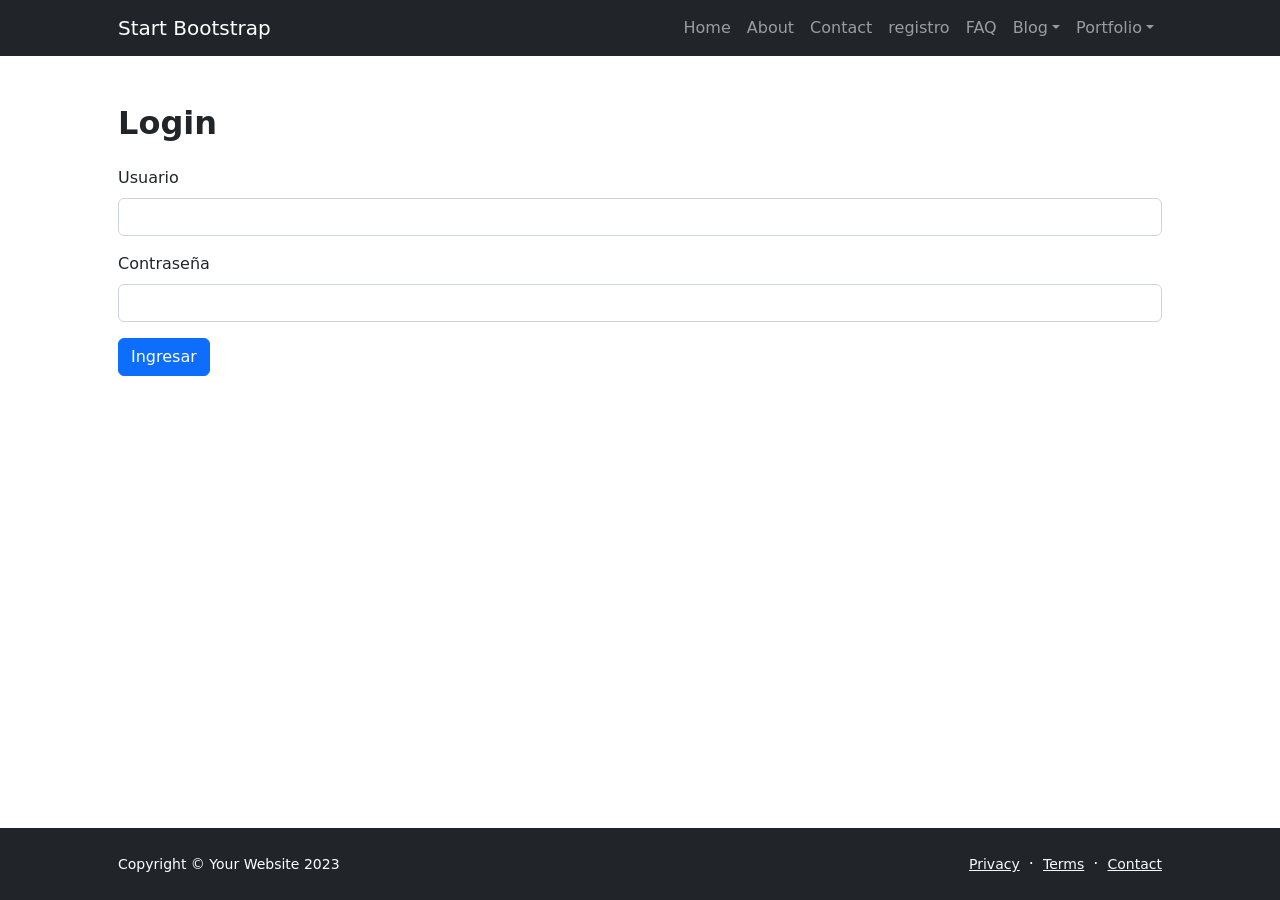
==== login.html @ 95355161 "cambios" ====
<!DOCTYPE html>
<html lang="en">
    <head>
        <meta charset="utf-8" />
        <meta name="viewport" content="width=device-width, initial-scale=1, shrink-to-fit=no" />
        <meta name="description" content="" />
        <meta name="author" content="" />
        <title>Modern Business - Start Bootstrap Template</title>
        <!-- Favicon-->
        <link rel="icon" type="image/x-icon" href="assets/favicon.ico" />
        <!-- Bootstrap icons-->
        <link href="https://cdn.jsdelivr.net/npm/bootstrap-icons@1.5.0/font/bootstrap-icons.css" rel="stylesheet" />
        <!-- Core theme CSS (includes Bootstrap)-->
        <link href="css/styles.css" rel="stylesheet" />
    </head>
    <body class="d-flex flex-column h-100">
        <main class="flex-shrink-0">
            <!-- Navigation-->
            <nav class="navbar navbar-expand-lg navbar-dark bg-dark">
                <div class="container px-5">
                    <a class="navbar-brand" href="index.html">Start Bootstrap</a>
                    <button class="navbar-toggler" type="button" data-bs-toggle="collapse" data-bs-target="#navbarSupportedContent" aria-controls="navbarSupportedContent" aria-expanded="false" aria-label="Toggle navigation"><span class="navbar-toggler-icon"></span></button>
                    <div class="collapse navbar-collapse" id="navbarSupportedContent">
                        <ul class="navbar-nav ms-auto mb-2 mb-lg-0">
                            <li class="nav-item"><a class="nav-link" href="index.html">Home</a></li>
                            <li class="nav-item"><a class="nav-link" href="about.html">About</a></li>
                            <li class="nav-item"><a class="nav-link" href="contact.html">Contact</a></li>
                            <li class="nav-item"><a class="nav-link" href="register.html">registro</a></li>
                            <li class="nav-item"><a class="nav-link" href="faq.html">FAQ</a></li>
                            <li class="nav-item dropdown">
                                <a class="nav-link dropdown-toggle" id="navbarDropdownBlog" href="#" role="button" data-bs-toggle="dropdown" aria-expanded="false">Blog</a>
                                <ul class="dropdown-menu dropdown-menu-end" aria-labelledby="navbarDropdownBlog">
                                    <li><a class="dropdown-item" href="blog-home.html">Blog Home</a></li>
                                    <li><a class="dropdown-item" href="blog-post.html">Blog Post</a></li>
                                </ul>
                            </li>
                            <li class="nav-item dropdown">
                                <a class="nav-link dropdown-toggle" id="navbarDropdownPortfolio" href="#" role="button" data-bs-toggle="dropdown" aria-expanded="false">Portfolio</a>
                                <ul class="dropdown-menu dropdown-menu-end" aria-labelledby="navbarDropdownPortfolio">
                                    <li><a class="dropdown-item" href="portfolio-overview.html">Portfolio Overview</a></li>
                                    <li><a class="dropdown-item" href="portfolio-item.html">Portfolio Item</a></li>
                                </ul>
                            </li>
                        </ul>
                    </div>
                </div>
            </nav>
            
        </main>
        <section class="py-5">
            <div class="container px-5">
                <h2 class="fw-bolder mb-4">Login</h2>
                <form action="login.php" method="post">
                    <div class="mb-3">
                        <label for="username" class="form-label">Usuario</label>
                        <input type="text" class="form-control" id="username" name="username" required />
                    </div>
                    <div class="mb-3">
                        <label for="password" class="form-label">Contraseña</label>
                        <input type="password" class="form-control" id="password" name="password" required />
                    </div>
                    <button type="submit" class="btn btn-primary">Ingresar</button>
                </form>
            </div>
        </section>
        <!-- Footer-->
        <footer class="bg-dark py-4 mt-auto">
            <div class="container px-5">
                <div class="row align-items-center justify-content-between flex-column flex-sm-row">
                    <div class="col-auto"><div class="small m-0 text-white">Copyright &copy; Your Website 2023</div></div>
                    <div class="col-auto">
                        <a class="link-light small" href="#!">Privacy</a>
                        <span class="text-white mx-1">&middot;</span>
                        <a class="link-light small" href="#!">Terms</a>
                        <span class="text-white mx-1">&middot;</span>
                        <a class="link-light small" href="#!">Contact</a>
                    </div>
                </div>
            </div>
        </footer>
        <!-- Bootstrap core JS-->
        <script src="https://cdn.jsdelivr.net/npm/bootstrap@5.2.3/dist/js/bootstrap.bundle.min.js"></script>
        <!-- Core theme JS-->
        <script src="js/scripts.js"></script>
    </body>
</html>
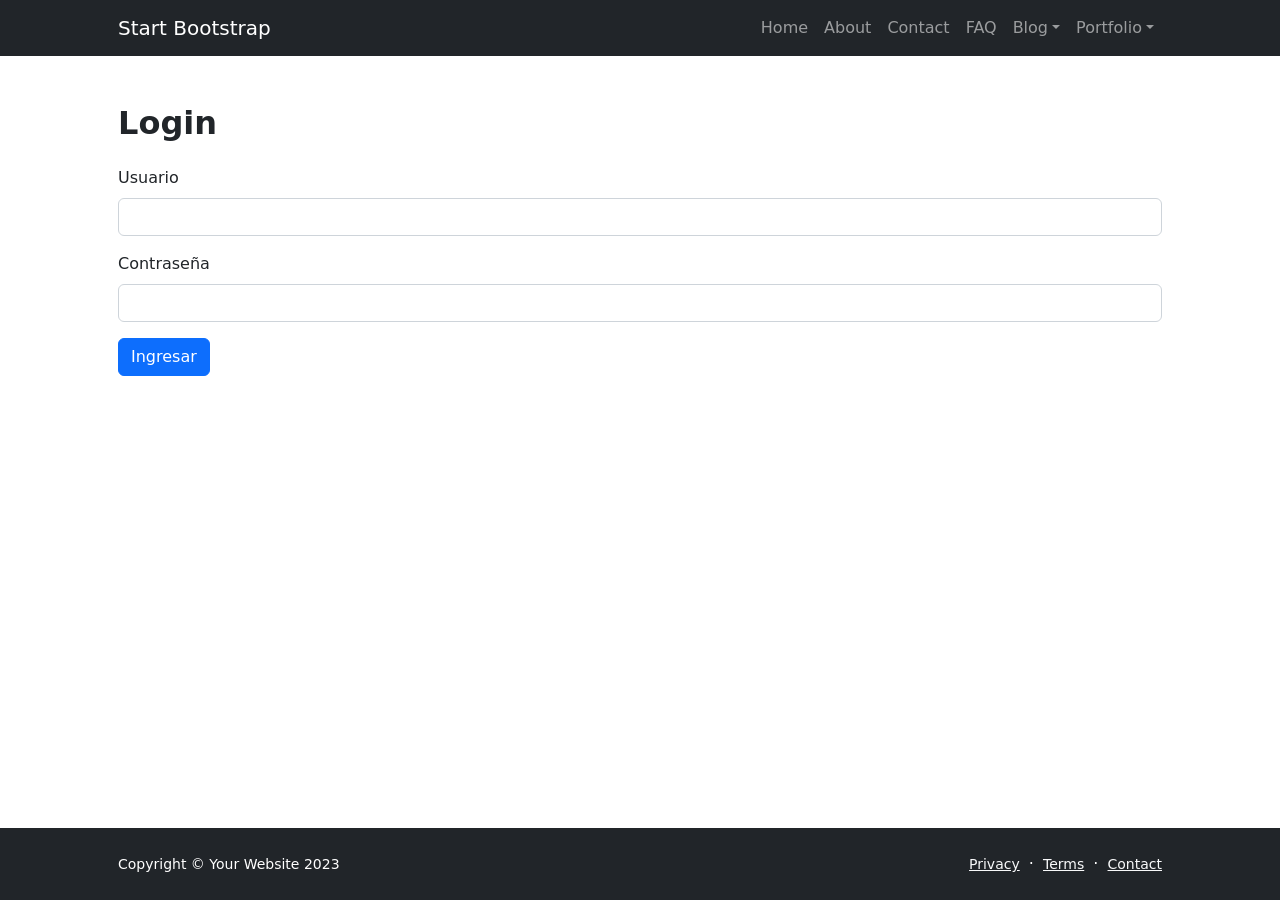
==== commit 6f13f218: "quitar registrooooo" ====
--- a/login.html
+++ b/login.html
@@ -25,7 +25,6 @@
                             <li class="nav-item"><a class="nav-link" href="index.html">Home</a></li>
                             <li class="nav-item"><a class="nav-link" href="about.html">About</a></li>
                             <li class="nav-item"><a class="nav-link" href="contact.html">Contact</a></li>
-                            <li class="nav-item"><a class="nav-link" href="register.html">registro</a></li>
                             <li class="nav-item"><a class="nav-link" href="faq.html">FAQ</a></li>
                             <li class="nav-item dropdown">
                                 <a class="nav-link dropdown-toggle" id="navbarDropdownBlog" href="#" role="button" data-bs-toggle="dropdown" aria-expanded="false">Blog</a>
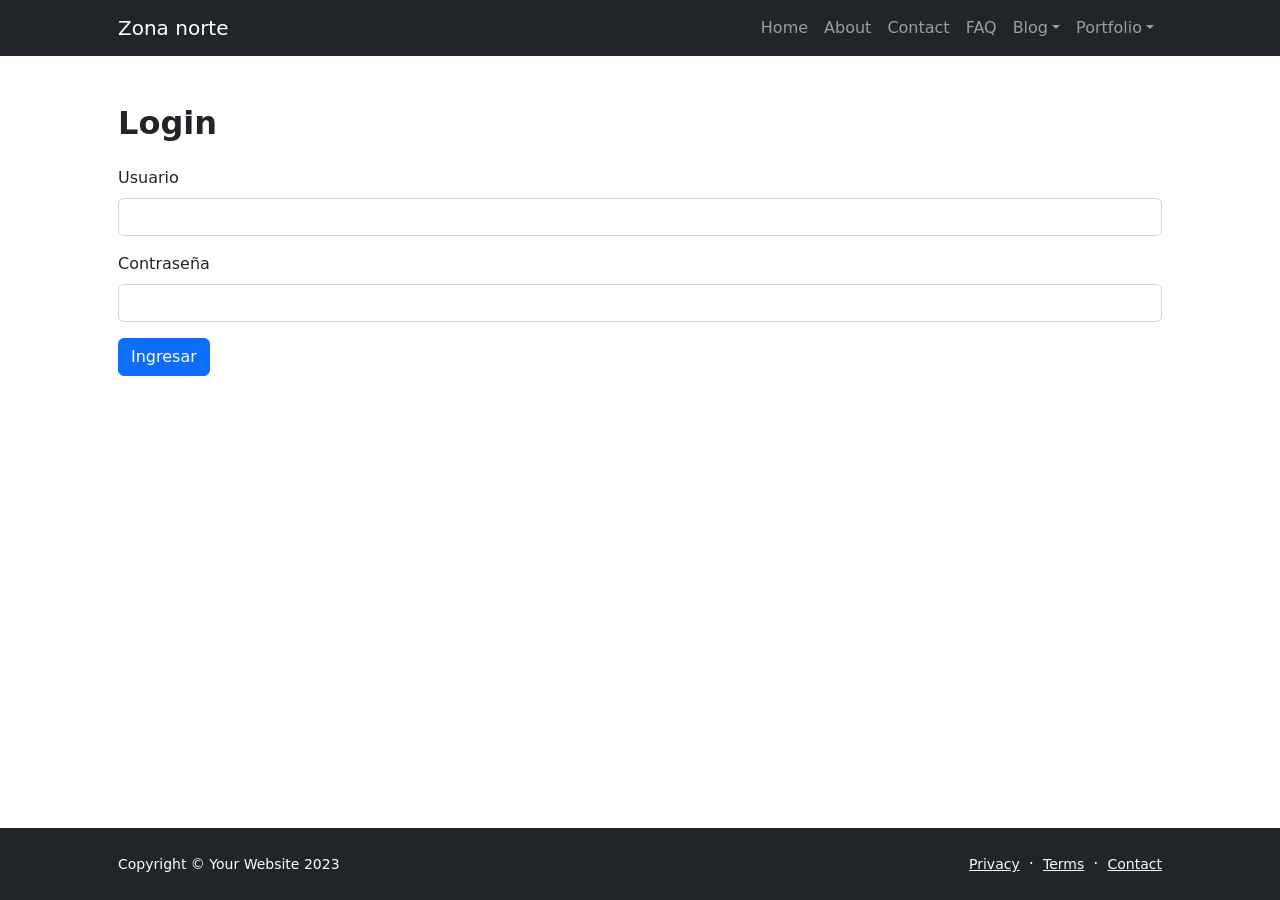
==== commit 93d7851f: "correcion numero de melany" ====
--- a/login.html
+++ b/login.html
@@ -18,7 +18,7 @@
             <!-- Navigation-->
             <nav class="navbar navbar-expand-lg navbar-dark bg-dark">
                 <div class="container px-5">
-                    <a class="navbar-brand" href="index.html">Start Bootstrap</a>
+                    <a class="navbar-brand" href="index.html">Zona norte</a>
                     <button class="navbar-toggler" type="button" data-bs-toggle="collapse" data-bs-target="#navbarSupportedContent" aria-controls="navbarSupportedContent" aria-expanded="false" aria-label="Toggle navigation"><span class="navbar-toggler-icon"></span></button>
                     <div class="collapse navbar-collapse" id="navbarSupportedContent">
                         <ul class="navbar-nav ms-auto mb-2 mb-lg-0">
